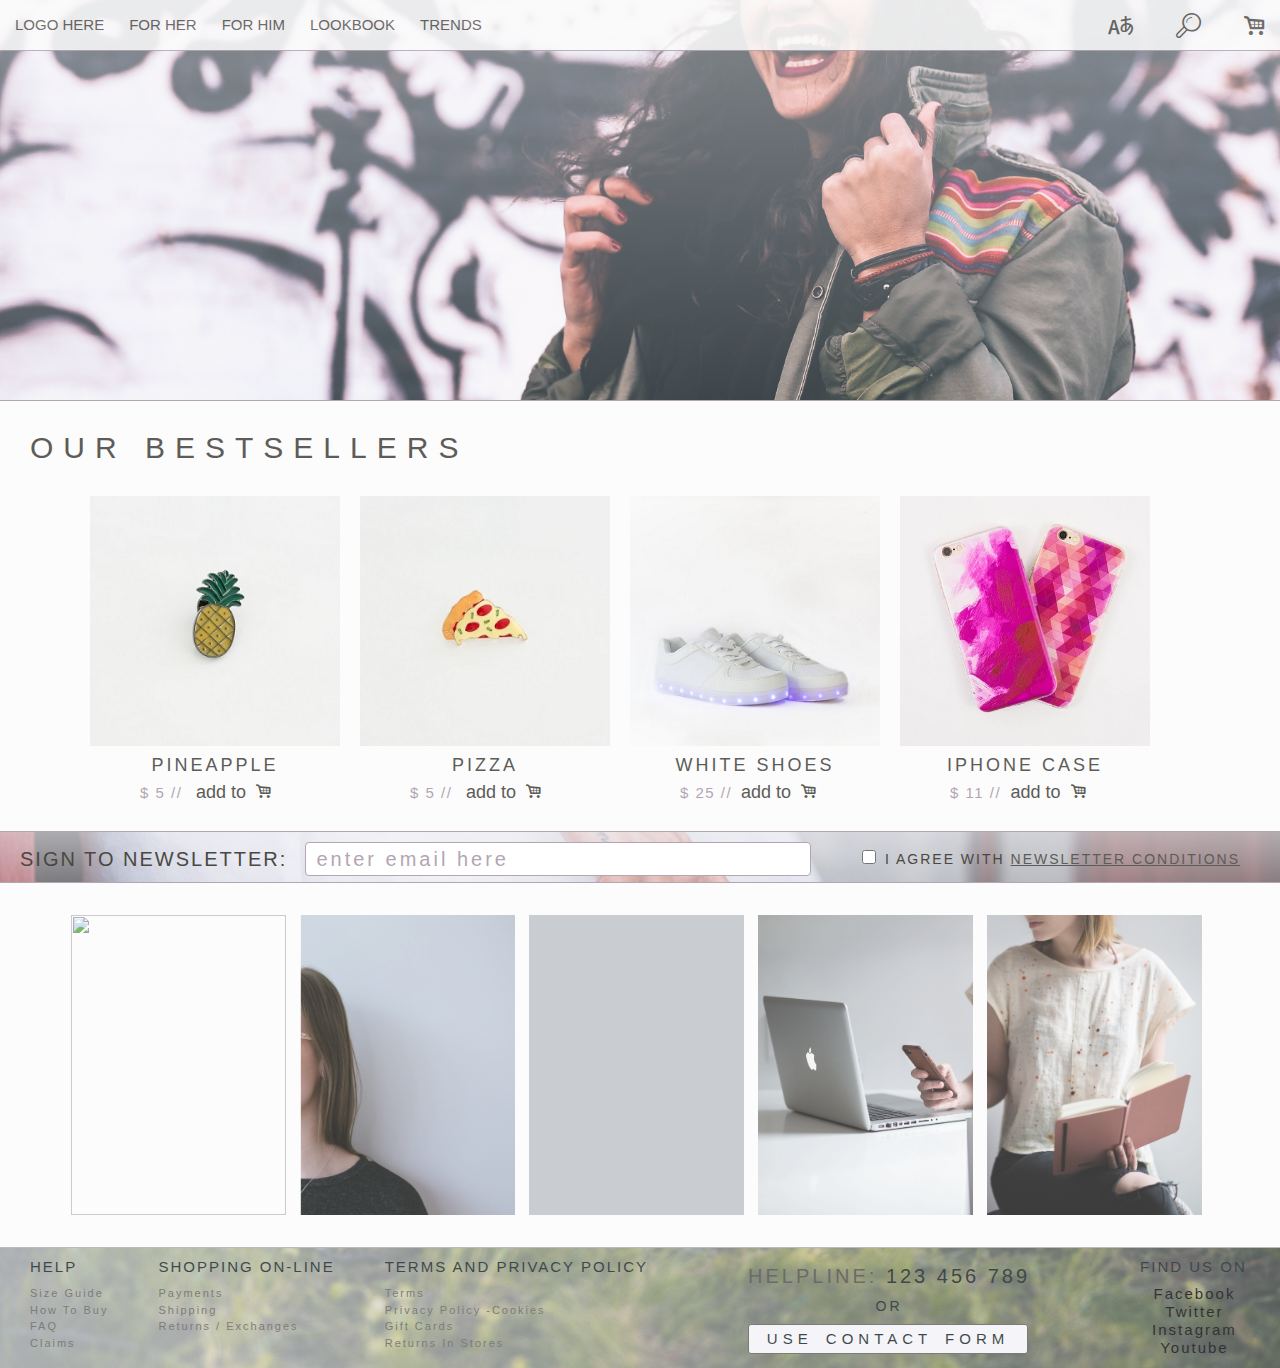
==== index.html @ 20f2de9d "moze w koncu sie uda" ====
<!DOCTYPE HTML>
<html lang="pl">
<head>
	<meta charset="utf-8" />
	<meta http-equiv="X-UA-Compatible" content="IE=edge,chrome=1" />
	
	<title></title>
	
	<meta name="description" content="Opis w Google" />
	<meta name="keywords" content="słowa, kluczowe, wypisane, po, porzecinku" />
	
	<link href="css/normalize.css" rel="stylesheet" type="text/css">
	<link href="css/style.css" rel="stylesheet" type="text/css">
	<link rel="stylesheet" href="css/lato.css" type="text/css" />
	<script src="js/jquery-3.2.1.min.js"></script>
	<script src="js/sticky.js"></script>
	<script src="js/buttons.js"></script>
	<!-- <script src="js/cart.js"></script> -->
	<link href="css/responsive.css" rel="stylesheet" type="text/css">

	</head>

<body>
<div class="nav">
	<div class="TopMenuDesktop">
		<ul>
			<li><a href="#">Logo here</a> </li>
			<li><a href="#">For her</a> </li>
			<li><a href="#">For him</a></li>
			<li><a href="#">Lookbook</a></li>	
			<li><a href="#">Trends</a></li>
		</ul>
	</div>
	<div class="MenuTopNav">
		<ol>
			<li name="card"><button id="basket" type="button" ><i class="icon-basket"></i></button></li>

			<li name="search"><button id="search" type="button"><i class="icon-search"></i></button>
				<div id="searchFormWrapper">
					<form>
						<div class="inputArea"><input type="text" name="q" maxlength="128">
						<button type="button" id="searchbtn"> > </button>
						</div>
					</form>
				</div>
			</li>

			<li name="language"><a href="#"><i class="icon-lang"></i></a> </li>
					
		</ol>

		<div id="basketContentWrapper"> 
				<!-- cart, shows item added to cart -->
					<h1> Shopping cart </h1>
					
					<div id='display-cart'>
						<ul id="show-cart">
						<!--  -->
						</ul>
					</div>
					
					<br><br>

					<div id="info-cart">You have <span id="count-cart">x</span> items in your cart<br>
					Total cart: $<span id="total-cart"></span> <button id="clear-cart"> Clear Cart</button>
					</div>
					
					
		</div>
	</div>
</div>	

<header></header>

<div class="bestsel">
	<h3>Our bestsellers</h3>
	<div class="bestsellers">
		<ul>
			<li>
			<div class="img"><a href="#" onMouseOver="document.getElementById('zmiana').src='images/wear2/pine.jpg'" onMouseOut="document.getElementById('zmiana').src='images/wear1/pine.jpg'"><img alt="" id="zmiana" src="images/wear1/pine.jpg" style="width: 100%; height: 100%;"></a>
			<div id="info">
			<div class="opis">Pineapple</div>
			<div id="info1">
			<div class="price"> $ 5 //</div>
			<button class="add-to-cart" id="basket" type="button" data-name="pineapple" data-price="5"> add to <i class="icon-basket"></i></button>
			</div>
			</div>
			</div>
			</li>

			<li>
			<div class="img"><a href="#" onMouseOver="document.getElementById('zmiana1').src='images/wear2/pizza.jpg'" onMouseOut="document.getElementById('zmiana1').src='images/wear1/pizza.jpg'"><img alt="" id="zmiana1" src="images/wear1/pizza.jpg" style="width: 100%; height: 100%;"></a>
			<div id="info">
			<div class="opis">PIZZA</div>
			<div id="info1">
			<div class="price"> $ 5 //</div>
			<button class="add-to-cart" id="basket" type="button" data-name="pizza" data-price="5"> add to <i class="icon-basket"></i></button>
			</div>
			</div>
			</div>
			</li>

			<li>
			<div class="img"><a href="#" onMouseOver="document.getElementById('zmiana2').src='images/wear2/white.jpg'" onMouseOut="document.getElementById('zmiana2').src='images/wear1/white.jpg'"><img alt="" id="zmiana2" src="images/wear1/white.jpg" style="width: 100%; height: 100%;"></a>
			<div id="info">
			<div class="opis">white shoes</div>
			<div id="info1">
			<div class="price"> $ 25 //</div>
			<button class="add-to-cart" id="basket" type="button" data-name="white shoes" data-price="25"> add to <i class="icon-basket"></i></button>
			</div>
			</div>
			</div>
			</li>

			<li>
			<div class="img"><a href="#" onMouseOver="document.getElementById('zmiana3').src='images/wear2/phone.jpg'" onMouseOut="document.getElementById('zmiana3').src='images/wear1/phone.jpg'" ><img alt="" id="zmiana3" src="images/wear1/phone.jpg" style="width: 100%; height: 100%;"></a>
			<div id="info">
			<div class="opis">iphone case</div>
			<div id="info1">
			<div class="price"> $ 11 //</div>
			<button class="add-to-cart" id="basket" type="button" data-name="iphone case" data-price="11"> add to <i class="icon-basket"></i></button>
			</div>
			</div>
			</div>
			</li>
		</ul>
	</div>
</div>

<div style="clear: both;"></div>

<div class="newsletter">
	<span></span> Sign to newsletter: </span>	
	<input id="newsletterin" type="text" placeholder=" enter email here" onfocus="this.placeholder=''" onblur="this.placeholder=' enter your email here'">
	<label for="checkbox1"> <input type="checkbox" name="checkbox" id="checkbox1">I agree with <a href="#">newsletter conditions</a></label>
</div>

<div class="RandomContent">
	<div class="img1">
	<a href="#"><img alt="" src="images/random/part1.png" style="width: 100%; height: 100%; opacity:0.8;"> </a>	
	</div>

	<div class="img1">
	<a href="#"><img alt="" src="images/random/part2.jpg" style="width: 100%; height: 100%; opacity:0.8;"></a>		
	</div>

	<div class="img2">
		
	</div>

	<div class="img1">
	<a href="#"><img alt="" src="images/random/part3.png" style="width: 100%; height: 100%; opacity:0.8;"> </a>		
	</div>
	
	<div class="img1">	
	<a href="#"><img alt="" src="images/random/part4.jpg" style="width: 100%; height: 100%; opacity:0.8;"> </a>	
	</div>
</div>
<div style="clear: both;"></div>
<div class="footer">
	<div id="help">
	<h1>Help</h1>
	<ol>
		<li>size guide</li>
		<li>How to buy</li>
		<li>FAQ</li>
		<li>Claims</li>
	<ol>
	</div>

	<div id="shoppingonline">
	<h1>Shopping on-line</h1>
	<ol>
		<li>payments</li>
		<li>shipping</li>
		<li>returns / exchanges</li>
	</div>


	<div id="terms">
	<h1>Terms and Privacy Policy</h1>
	<ol>
		<li>Terms</li>
		<li>Privacy Policy -cookies</li>
		<li>gift cards</li>
		<li>returns in stores</li>
	</div>

	<div  id="contactform">
	<h2> helpline: <span id="nr">123 456 789</span> </h2>
	<p> or </p>
	<button class="openform" type="button" >use <span id="nr">contact form</span></button>
	</div>


	<div id="social">
	<h1>Find us on </h1>

		<ol>
		<li>facebook</li>
		<li>twitter</li>
		<li>instagram</li>
		<li>youtube</li>
		</ol>
	</div>

</div>
<div class="openContactForm">
<h1>Let us help you</h1>  <button class="closeform" type="button"> X </button>
<label for="firstname"> First name*</label> <input type="text" placeholder=" enter your first name here" onfocus="this.placeholder=''" onblur="this.placeholder=' enter your first name here'"> 

<label for="lastname"> Last name* </label> <input  type="text" placeholder=" enter your last name here" onfocus="this.placeholder=''" onblur="this.placeholder=' enter your last name here'">

<label for="email"> Email* </label> <input  type="text" placeholder=" enter your email here" onfocus="this.placeholder=''" onblur="this.placeholder=' enter your email here'">

<label for="select1"> Select department* </label> 
<select id="select1" type="text" >
<option > Select department </option>
<option> Eshop </option>
<option> Stores - customer service </option>
</select>
<div style="clear:both;"></div>
<label for="select2"> Select topic* </label> 
<select id="select2" type="text" >
<option > Select topic </option>
<option> information on products </option>
<option> Shopping assistance </option>
<option> Orders </option>
<option> Claims and returns </option>
<option> The website </option>
</select>
<div style="clear: both;"></div>
<label for="message"> Message* </label> <textarea id="message" type="text" placeholder=" enter your message here" onfocus="this.placeholder=''" onblur="this.placeholder=' enter your message here'"></textarea> 
<div style="clear: both;"></div>
<input class="send" type="submit" value="send">
</div>

<script>


$(".add-to-cart").click(function(event){
  event.preventDefault(); // canceling default behavior
  var name = $(this).attr("data-name"); //link na który klikniesz
  var price = Number($(this).attr("data-price"));

  ShoppingCart.addItemToCart(name, price, 1) ;
  displayCart();
});

$("#clear-cart").click(function(event){
  ShoppingCart.clearCart();
  displayCart();

});

function displayCart(){
  var cartArray= ShoppingCart.listCart();
  var output = "";

  for (var i in cartArray) {
    output += "<li>" 
    + cartArray[i].name
    // dodajemy pole do wprwadzania ilości ręcznie
    + " <input class='item-count' type = 'number' data-name='"
    +cartArray[i].name
    +"' value='"+cartArray[i].count +"'>" 
    // +cartArray[i].count
    + " x " +cartArray[i].price 
    + " = " +cartArray[i].total
    + " <button class='plus-item' data-name='"+cartArray[i].name+"'>+</button>"
    + "<button class='substract-item' data-name='"+cartArray[i].name+"'>  -  </button>"
    +"  <button class='delete-item' data-name='"+cartArray[i].name +"'>X</button>"
    + "</li>"
  }
  $("#show-cart").html(output);
  $("#count-cart").html(ShoppingCart.countCart());
  $("#total-cart").html(ShoppingCart.totalCart() );
};

$("#show-cart").on("click", ".delete-item", function(event){
  var name =$(this).attr("data-name");
  ShoppingCart.removeItemFromCartAll(name);
  displayCart();
});

$("#show-cart").on("click", ".substract-item", function(event){
  var name= $(this).attr("data-name");
  ShoppingCart.removeItemFromCart(name);
  displayCart();
});

$("#show-cart").on("click", ".plus-item",function(event){
  var name = $(this).attr("data-name");
  ShoppingCart.addItemToCart(name, 0, 1); //zero holds the place of count
  displayCart();
});

$("#show-cart").on("change", ".item-count", function(event){
  var name = $(this).attr("data-name");
  var count = Number($(this).val());
  ShoppingCart.setCountForItem(name, count);
  displayCart();

});
// ***************************************************************
// SHOPPING CART FUNCTION
var ShoppingCart = {};
ShoppingCart.cart = [];

ShoppingCart.Item = function (name, price, count) {
  this.name= name
  this.price = price
  this.count = count
};


ShoppingCart.addItemToCart = function(name, price, count) {
  for(var i in this.cart) {
    if (this.cart[i].name === name) {
      this.cart[i].count += count;
      this.saveCart();
      return;
      }
  }
  var item = new this.Item(name, price, count);
  this.cart.push(item);
  this.saveCart();
 }

ShoppingCart.setCountForItem = function(name, count){
  for (var i in this.cart) {
    if (this.cart[i].name === name) {
      this.cart[i].count = count;
      break;
    }
  }
  this.saveCart();
}

ShoppingCart.removeItemFromCart = function(name){
 for (var i in this.cart) {
  if (this.cart[i].name === name) {
      this.cart[i].count --;
      if(this.cart[i].count === 0) {
        this.cart.splice(i, 1); //remove this item from cart
      }
      break;
  }
 }
 this.saveCart();
}

ShoppingCart.removeItemFromCartAll = function(name){
  for (var i in this.cart) {
    if (this.cart[i].name === name) {
      this.cart.splice(i, 1);
      break;
    }
  }
  this.saveCart();
}

ShoppingCart.clearCart = function() {
  this.cart=[];
  this.saveCart();
}

ShoppingCart.countCart = function() { //return total count. How many items i have in the cart
var totalCount = 0;
for (var i in this.cart) {
 totalCount += this.cart[i].count;
}
return totalCount;
};

ShoppingCart.totalCart = function() { //total cost of the entire cart
 var totalCost = 0;
 for (var i in this.cart) {
  totalCost += this.cart[i].price * this.cart[i].count;
 }
 return totalCost.toFixed(2); //zwraca string zamiast number aby nie zepsuć liczby na jakąś z 10,77777777 czy coś - zaokrągla to do ile miejsc
};

ShoppingCart.listCart = function() { // kopia koszyka na której możemy działac bez wpływania na koszyk podstawowy
//aray of all items for which we will create programm to generate html to add to our page
//helps with debbuging, shows array in console
  var cartCopy = [];
  for (var i in this.cart) {
    var item = this.cart[i];
    var itemCopy = {};
      for (var p in item) {
        itemCopy[p] = item[p];
      }  //loop through every property
    itemCopy.total = (item.price * item.count).toFixed(2);
    cartCopy.push(itemCopy);
  }
  return cartCopy;
};


ShoppingCart.saveCart = function(){
  localStorage.setItem("shoppingCart", JSON.stringify(this.cart));
    // json converts objects to string
    //zapisujemy koszyk za każdym razem gdy coś się w nim zmieni
};

ShoppingCart.loadCart =function(){
  this.cart= JSON.parse(localStorage.getItem("shoppingCart"));
};


ShoppingCart.loadCart();
displayCart();
</script>



</body>
</html>
---- css/style.css ----
﻿

/*global styles*/
body{
	background-color: #Fcfcfc;
	font-family: 'Open Sans', sans-serif;
	font-size: 20px;
	margin: 0 !important;}

a {color: #5E5C58;}
a:hover {color: #0F1A1E;}

/*header*/
.nav
{
	width: 100%;
	height: 40px;
	padding: 5px 0;
	background-color: #Fcfcfc;
	text-align: center;
	opacity: 0.85;
	float: right;
	z-index: 1000;
	border-bottom: 1px solid #B3A6B2;}

.sticky
	{width: 100%;
	position: fixed;
	top:0;
	left:0;
	z-index:100;}

.nav ol, ul {
	padding: 0;
	margin: 0;
	list-style-type: none;
	font-size: 18px;
	height: 50px;
	/*line-height: 200%;*/
	/*text-transform: uppercase;*/
	display: inline-block;}

.nav .TopMenuDesktop ul {float:left; font-size: 30px;}
.nav .MenuTopNav ol {float: right; font-size: 25px;}

.nav ol a, ul a {
	color:  #5E5C58;
	text-decoration: none;
	display: block;
	/*zachowuj się jak element blokowy*/}

.nav li {
	height: 40px;
	line-height: 40px;
	margin-left: 15px;
	margin-right: 10px;	
	padding: 0px;
    -webkit-transition: 0.3s ease-in-out, 
    -webkit-transform 0.3s ease-in-out;
	-moz-transition:  0.3s ease-in-out, 
    -moz-transform 0.3s ease-in-out;
    transition: all 0.3s ease-in-out, 
    transform 0.3s ease-in-out, ;}

.nav .TopMenuDesktop ul li {
	float:left;
	font-size: 15px;
	text-transform: uppercase;
	transition: all .2s ease-in-out;}


.nav .MenuTopNav ol li {
	float: right;
	text-decoration: none;
	display: block;
	transition: all .2s ease-in-out;
	width: 40px;}

li:hover {
	color: #0F1A1E;}

button[id="basket"], button[id="search"]{
	border: none;
	background-color: none;
	cursor: pointer;
	outline: none;
	background-color: #Fcfcfc;
	color: #5E5C58;
}

button[id="basket"]:hover, button[id="search"]:hover {
	color: #0F1A1E;
}

 #searchFormWrapper {
    position: absolute;
   /* display: none;*/
    z-index: 14;
    width: 269px;
    height: 47px;
    right: 0;
    top: 50px;
    background-color: #5E5C58;
    opacity: 0.75;
}
#searchFormWrapper button {
    transition: all .3s;
    cursor: pointer;
    display: block;
    padding: 0;
    text-align: center;
    background-color: #B3A6B2;
    float: left;
    height: 30px;
    margin-top: 7px;
    position: relative;
    width: 30px;
	color: #Fcfcfc;
	border: 0px none;}

#searchFormWrapper button:focus {
	outline-style: none;}

input[name="q"]{
	width: 215px;
	height: 25px;
	margin:7px;
	float: left;}

input[name="q"]:focus {
	outline: none;
	color: #5E5C58;}

/*basket*/
#basketContentWrapper {
	position: absolute;
    display: none;
    z-index: 1000;
    width: 500px;
    right: 0;
    top: 50px;
  	overflow: hidden;
    background-color: #5E5C58 ;
    opacity: 0.95;
    color: #Fcfcfc;
    border-radius: 4px;
    letter-spacing: 2px;
	font-weight: 100;
	text-transform: lowercase;
	padding: 7px;
	line-height: 25px;
	height: auto;
	max-height: 800px;

}

#basketContentWrapper ul {
	float: left;
	/*display: block;*/
	list-style-type: none;
	color: #Fcfcfc;


}

#basketContentWrapper ul li {
	
	float: left;
	width: 100%;
	color: #Fcfcfc;
	/*display: block;*/
	line-height: 50px;
	text-align: left;

}

#display-cart{
	display: inline-block;
	padding:5px;

}

#info-cart {
	display: inline-block;
	padding:5px;

}

#basketContentWrapper ul li .item-count{
	width:60px;
	color: black;
}
/*main pic section*/
header {
background: linear-gradient( rgba(244, 243, 248, 0.5), 
 rgba(244, 243, 248, 0.2)), url('../images/main.jpg');
background-size: cover;
background-position: center top ;
width: 100%;
height: 400px;
border-bottom: 1px solid #B3A6B2;}

/*bestsellers section*/
.bestsel {
	
	width: 100%;
	height: 400px;
	border-bottom: 1px solid #B3A6B2;

}

.bestsel h3{
	color: #5E5C58;
	font-size: 30px;
	text-transform: uppercase;
	text-decoration: none;
	font-weight: 100;
	letter-spacing: 10px;
	margin-left: 30px;
}

.bestsellers {
	position: center;
	margin-left: 70px;
	margin-right:  70px;
}

.bestsel .bestsellers ul {
	padding: 0;
	margin: 0 auto;
	list-style-type: none;
	display: inline-block;

}

.bestsel .bestsellers ul li{
	float:left;
	height: 330px;
	width: 250px;
	margin-left: 20px;
}

.bestsel .bestsellers ul li .img{
	 -webkit-transition: 0.3s ease-in-out, 
    -webkit-transform 0.3s ease-in-out;
	-moz-transition:  0.3s ease-in-out, 
    -moz-transform 0.3s ease-in-out;
    transition: all 0.3s ease-in-out, 
    transform 0.3s ease-in-out, ;
    width: 250px;
    height: 250px;
	position: relative;}

/*.bestsel .bestsellers ul li img:hover {transform: scale(1.05);}*/

#info {
	margin: auto;
	position: absolute;
	text-align:center;
	width: 100%;

}

#info1 {
	 width:60%;
	 margin: 0 auto;
}
.opis{
	/*margin-left: 0 auto;
	margin-right: 0 auto;*/
	margin-top: 5px;
	margin-bottom: 5px;
	text-align: center;
	color: #5E5C58;
	text-transform: uppercase;
	letter-spacing: 3px;
}

.price{
	text-align: center;
	color: #B3A6B2;
	text-transform: uppercase;
	float: left;
	font-size: 15px;
	margin:auto;
	margin-top: 3px;
	letter-spacing: 1.5px;
}

/*.addto {
	margin: auto;
	/*width: 100%;*/
/*	font-size: 15px;*/
/*	letter-spacing: 2.5px;*/
	/*margin-bottom: 5px
}*/

/*newsteller section */

.newsletter {
	height: 20px;
	background: linear-gradient( rgba(244, 243, 248, 0.7), 
 	rgba(244, 243, 248, 0.5)), url('../images/dress.jpg');
	background-size: cover;
	background-position: center left;
	padding: 20px;
	padding-top: 10px;
	color: #4A4842;
	text-transform:  uppercase;
	letter-spacing: 2px;
	border-bottom:  1px solid #B3A6B2;
}



#newsletter span {
	margin: 0 auto;
	float: left;

}

#newsletterin {
	margin-left: 10px;
	width:500px;
	color: #5E5C58;
	border-radius: 4px;
	outline: none;
	letter-spacing: 3px;
	font-size: 20px;
	border: 1px solid #B3A6B2;
	height: 30px;

}

#newsletterin:onfocus {
	margin-left: 15px;
	width:500px;
	outline: none;
	color:  #0F1A1E;
}

input::-webkit-input-placeholder
{
    color: #B3A6B2;
}

/*checkbox for newsteller*/
input[type="checkbox"]{

	width: 14px;
	height: 14px;
	background: #Fcfcfc;
	margin-right: 9px;
	/*display:none;*/
	bottom: 0;
	left: 0;
	cursor:pointer;
}
	

.newsletter label {
	font-size:14px;
	margin-left: 3px;
	float: right;
	margin-right:20px;
	margin-top: 0;
	height: 14;
	margin-top: 8px;
}


/*random content*/
.RandomContent {
	height: 360px;
	margin-left: 30px;
	margin-right: 30px;
	margin:0 auto;
	width: 90%;

}

.RandomContent .img1, .img2 {
	height:300px;
	width:215px;
	display: inline-block;
	float: left;
	
	
} 

.img1{
	padding: 7px;
	margin-top:25px;
	margin-bottom: 25px;
}

.img2{
	background-color: #C9CCD1;
	margin-top: 32px;
	margin-bottom: 32px;
	margin-left: 7px;
	margin-right: 7px;
}



/*footer*/

.footer{
	height: 100px;
	/*border: 1px solid #B3A6B2;*/
	background-color: #Fcfcfc;
	/*background: linear-gradient(left, rgba(244, 243, 248, 0.7), 
 		rgba(94, 92, 88, 0.5)), url('../images/footer.jpg');*/
 	background: linear-gradient(to right, rgba(244, 243, 248, 0.6), rgba(130, 126, 118, 0.3)), url('../images/footer.jpg');;	
 	background-position: bottom;
 	background-size: cover;
	color: #5E5C58;
	opacity: 0.8;
	padding-bottom: 20px;
	border-top: 1px solid #B3A6B2;
}



.footer h1{
	font-weight: 100;
	font-size: 15px;
	letter-spacing: 2px;
	text-transform: uppercase;
	color: #0F1A1E;
}

.footer ol{
	list-style: none;
	font-size: 11px;
	letter-spacing: 2px;
	text-transform: capitalize;
	cursor: pointer;
	padding: 0;
	margin: 0;
	display: inline-block;
	line-height: 1.5;
}

#help, #shoppingonline, #terms, #contactform , #social {
	float: left;
	margin-left: 30px;
	margin-right: 20px;

}

button[class="openform"]{
	font-weight: 100;
	font-size: 15px;
	letter-spacing: 5px;
	text-transform: uppercase;
	color: #0F1A1E;
	background-color: #F4F3F8;
	cursor:pointer;
	border: 1px solid #5E5C58;
	margin-top:10px;
	border-radius: 3px;
	height: 30px;
	width: 280px;
	word-spacing: 4px;
}

button[class="openform"]:focus {
	outline: none;

}

#contactform {
	margin-left: 80px;
	margin-right: 80px;
}
#contactform h2{
	color: #4A4842;
	text-transform:  uppercase;
	letter-spacing: 3px;
	font-weight: 100;
margin-bottom: 10px;
font-size: 20px;
}

#contactform p{
	text-align: center;
	text-transform: uppercase;
	margin: 0;
	padding: 0; 
	letter-spacing: 3px;
	font-size: 14px;
	color: #0F1A1E;
}

#contactform #nr {
	color: #0F1A1E;
}


/*social media*/
/*#social {
	margin-left: 70px;
}*/
#social ol {
clear: both;
}

#social ol li {
	font-size: 15px;
	font-weight: 100;
	line-height: 1.2;
	text-align: center;
	margin-left: 12px;
	color: black;
}
/*contact form */

.openContactForm {
	position: absolute;
	top: 860px;
	width: 480px;
	border: 1px solid #B3A6B2;
	background-color: #Fcfcfc; 
	padding: 20px;
	padding-left: 0px;
	left:200px;
	/*display: none;*/
}

.openContactForm h1{
	color: #4A4842;
	text-transform:  uppercase;
	letter-spacing: 5px;
	font-weight: 100;
	font-size: 20px;
	text-align: center;
}

.openContactForm label{
	color: #4A4842;
	text-transform:  uppercase;
	letter-spacing: 2px;
	font-weight: 100;
	font-size: 12px;
	float: left;
	display: block;
	text-align: right;
	width:200px;
	height: 21px;
	padding: 6px;
	margin-top:  7px;
	vertical-align: middle;
	
}
.closeform{
	width: 25px;
    height: 25px;
    display: block;
    position: absolute;
    right: 20px;
    top: 20px;
    float: right;
    background-color: #Fcfcfc; 
    border: none;
    cursor: pointer;
}

.closeform:focus{
	outline: none;
}

.openContactForm input::-webkit-input-placeholder
{
    font-size: 15px;
}

.openContactForm input, select {
	margin: 7px;
	border-radius: 5px;
	outline: none;
	border: 1px solid #B3A6B2;
	float: right;
	display:block;
	
}

.openContactForm select {
	cursor: pointer;
	font-size: 15px;
	color: #B3A6B2;
	width: 245px;
}

.openContactForm  option:hover {
	background-color: #5E5C58 ;
	color: #F4F3F8;
	cursor: pointer;
}

.openContactForm input:focus, {
	color: #5E5C58;
	letter-spacing: 1px;
	font-weight: 100;
}

.openContactForm #message{
	height: 120px;
	float: right;
	padding: 5px;
	width: 235px;
	margin-right: 5px;
	font-size: 15px;
	border-radius: 5px;
	color: #5E5C58;
}

.openContactForm #message:focus{
	outline: none;
}
.openContactForm textarea::-webkit-input-placeholder
{
    color: #B3A6B2;
}

.openContactForm .send{
	width: 245px;
	margin-top: 10px;
	border-radius: none;
	color: #F4F3F8;
	background: linear-gradient(to right, rgba(244, 243, 248, 0.6), rgba(130, 126, 118, 0.3)), url('../images/footer.jpg');;	
 	background-position: bottom;
 	background-size: cover;
	text-transform: uppercase;
	letter-spacing: 10px;
	font-weight: 100;
	cursor: pointer;
}
/*colors
light1- nav #Fcfcfc
light2  #F4F3F8
medium light #B3A6B2
darker  #5E5C58
darkest  #0F1A1E
*/
---- css/lato.css ----
@font-face {
  font-family: 'lato';
  src: url('../font/lato.eot?78035455');
  src: url('../font/lato.eot?78035455#iefix') format('embedded-opentype'),
       url('../font/lato.woff2?78035455') format('woff2'),
       url('../font/lato.woff?78035455') format('woff'),
       url('../font/lato.ttf?78035455') format('truetype'),
       url('../font/lato.svg?78035455#lato') format('svg');
  font-weight: normal;
  font-style: normal;
}
/* Chrome hack: SVG is rendered more smooth in Windozze. 100% magic, uncomment if you need it. */
/* Note, that will break hinting! In other OS-es font will be not as sharp as it could be */
/*
@media screen and (-webkit-min-device-pixel-ratio:0) {
  @font-face {
    font-family: 'lato';
    src: url('../font/lato.svg?78035455#lato') format('svg');
  }
}
*/
 
 [class^="icon-"]:before, [class*=" icon-"]:before {
  font-family: "lato";
  font-style: normal;
  font-weight: normal;
  speak: none;
 
  display: inline-block;
  text-decoration: inherit;
  width: 1em;
  margin-right: .2em;
  text-align: center;
  /* opacity: .8; */
 
  /* For safety - reset parent styles, that can break glyph codes*/
  font-variant: normal;
  text-transform: none;
 
  /* fix buttons height, for twitter bootstrap */
  line-height: 1em;
 
  /* Animation center compensation - margins should be symmetric */
  /* remove if not needed */
  margin-left: .2em;
 
  /* you can be more comfortable with increased icons size */
  /* font-size: 120%; */
 
  /* Font smoothing. That was taken from TWBS */
  -webkit-font-smoothing: antialiased;
  -moz-osx-font-smoothing: grayscale;
 
  /* Uncomment for 3D effect */
  /* text-shadow: 1px 1px 1px rgba(127, 127, 127, 0.3); */
}
 
.icon-lang:before { content: '\e800'; } /* '' */
.icon-search:before { content: '\e801'; } /* '' */
.icon-basket:before { content: '\e802'; } /* '' */
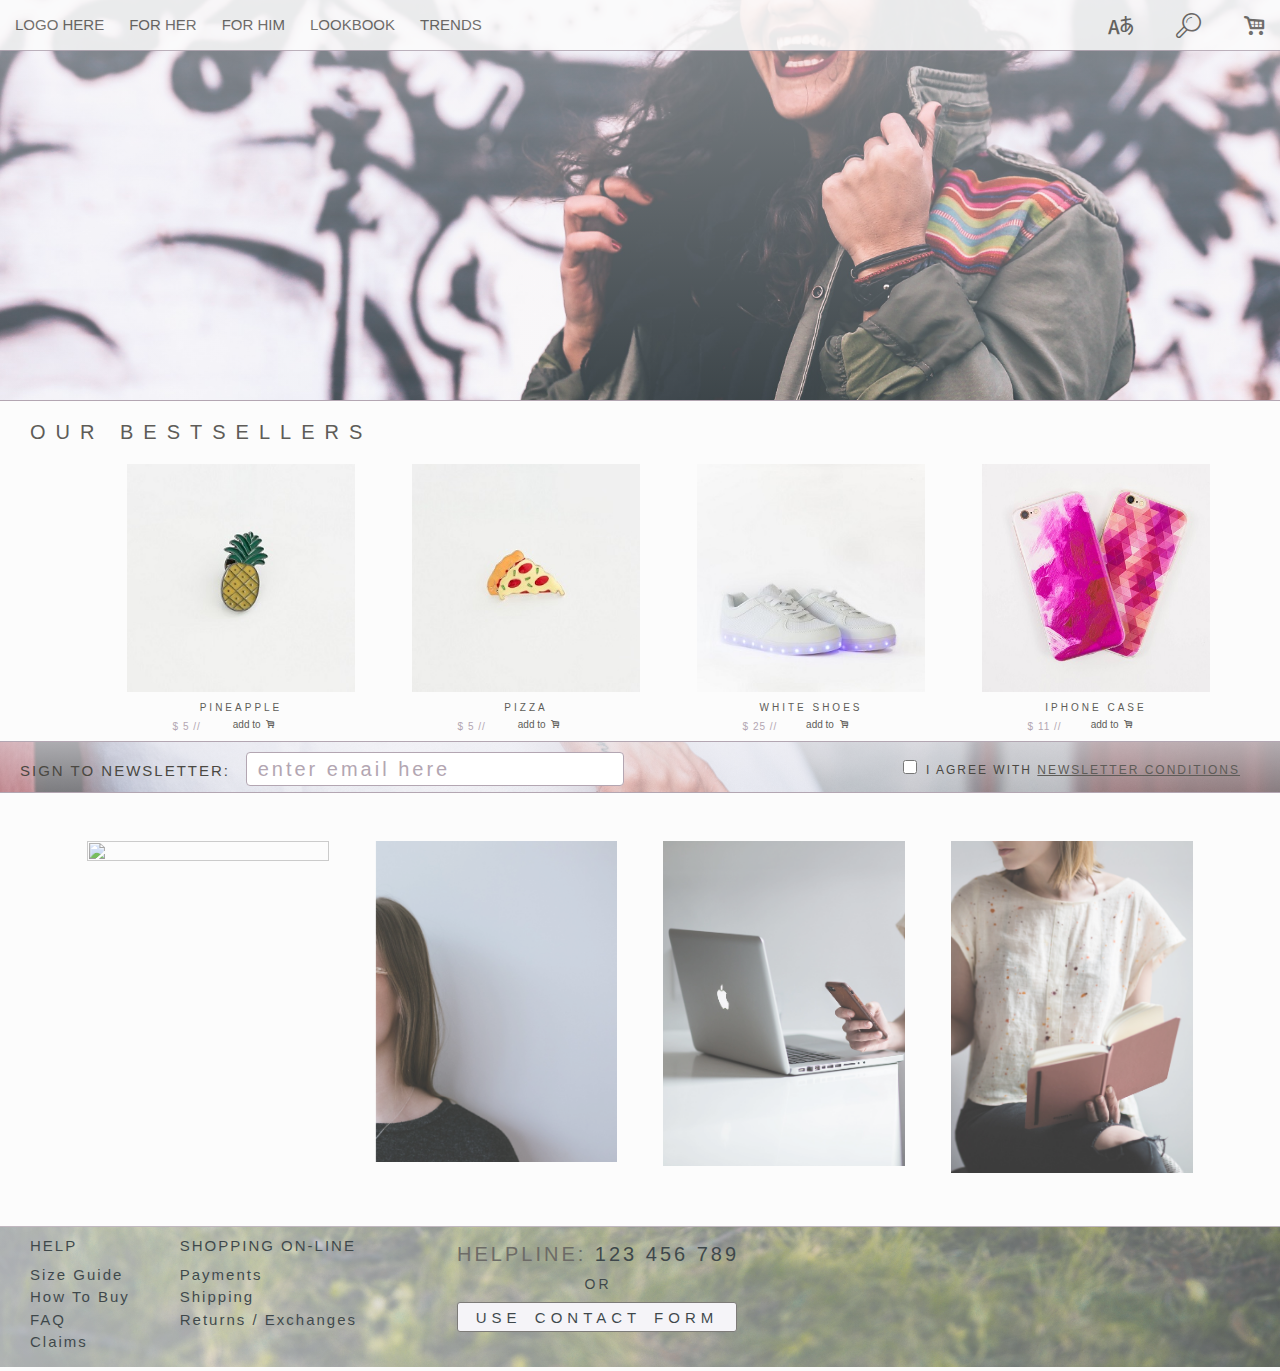
==== commit 812f1247: "responsive part 1" ====
--- a/index.html
+++ b/index.html
@@ -12,11 +12,14 @@
 	<link href="css/normalize.css" rel="stylesheet" type="text/css">
 	<link href="css/style.css" rel="stylesheet" type="text/css">
 	<link rel="stylesheet" href="css/lato.css" type="text/css" />
+	<link href="https://fonts.googleapis.com/css?family=Amatic+SC" rel="stylesheet">
+
+	<meta name=”viewport” width="device-width">
 	<script src="js/jquery-3.2.1.min.js"></script>
 	<script src="js/sticky.js"></script>
 	<script src="js/buttons.js"></script>
 	<!-- <script src="js/cart.js"></script> -->
-	<link href="css/responsive.css" rel="stylesheet" type="text/css">
+	<link href="css/responsive.css" rel="stylesheet" type="text/css" media="screen and (max-width:1320px)">
 
 	</head>
 
@@ -51,7 +54,7 @@
 
 		<div id="basketContentWrapper"> 
 				<!-- cart, shows item added to cart -->
-					<h1> Shopping cart </h1>
+					<h1> Your shopping cart </h1>
 					
 					<div id='display-cart'>
 						<ul id="show-cart">
@@ -130,7 +133,7 @@
 <div style="clear: both;"></div>
 
 <div class="newsletter">
-	<span></span> Sign to newsletter: </span>	
+	<span> Sign to newsletter: </span>	
 	<input id="newsletterin" type="text" placeholder=" enter email here" onfocus="this.placeholder=''" onblur="this.placeholder=' enter your email here'">
 	<label for="checkbox1"> <input type="checkbox" name="checkbox" id="checkbox1">I agree with <a href="#">newsletter conditions</a></label>
 </div>
@@ -269,7 +272,7 @@
     + " = " +cartArray[i].total
     + " <button class='plus-item' data-name='"+cartArray[i].name+"'>+</button>"
     + "<button class='substract-item' data-name='"+cartArray[i].name+"'>  -  </button>"
-    +"  <button class='delete-item' data-name='"+cartArray[i].name +"'>X</button>"
+    +"<button class='delete-item' data-name='"+cartArray[i].name +"'>X</button>"
     + "</li>"
   }
   $("#show-cart").html(output);
--- a/css/style.css
+++ b/css/style.css
@@ -5,7 +5,8 @@
 	background-color: #Fcfcfc;
 	font-family: 'Open Sans', sans-serif;
 	font-size: 20px;
-	margin: 0 !important;}
+	margin: 0 !important;
+}
 
 a {color: #5E5C58;}
 a:hover {color: #0F1A1E;}
@@ -174,21 +175,62 @@
 
 }
 
-#display-cart{
-	display: inline-block;
-	padding:5px;
-
-}
-
-#info-cart {
-	display: inline-block;
-	padding:5px;
-
-}
-
+#basketContentWrapper h1 {
+	text-transform: uppercase;
+	font-weight: 100;
+	font-size:40px;
+	letter-spacing: 6px;
+	font-family: 'Amatic SC', cursive;
+}
 #basketContentWrapper ul li .item-count{
 	width:60px;
 	color: black;
+}
+
+#basketContentWrapper #display-cart{
+	text-transform: uppercase;
+	font-weight: 100;
+	font-size:20px;
+	letter-spacing: 3px;
+}
+
+#basketContentWrapper #info-cart {
+	text-transform: uppercase;
+	font-weight: 100;
+	font-size:15px;
+	letter-spacing: 2px;
+}
+
+#basketContentWrapper  button {
+	text-transform: uppercase;
+	font-weight: 200;
+	font-size:15px;
+	letter-spacing: 2px;
+	background-color: #Fcfcfc;
+	color: #5E5C58 ;
+	outline: none;
+	border-radius: 3px;
+	cursor:pointer;
+	border: 1px solid #5E5C58;
+}
+
+ button:hover {
+	transform: scale(1.05,1.07);
+    transition-timing-function: ease-out;
+    transition-duration: 250ms;
+    -webkit-transform: scale(1.05,1.07);
+    -webkit-transition-timing-function: ease-out;
+    -webkit-transition-duration: 250ms;
+    -moz-transform: scale(1.05,1.07);
+    -moz-transition-timing-function: ease-out;
+    -moz-transition-duration: 250ms;
+}
+
+.item-count {
+	outline: none;
+	border-radius: 3px;
+	border: 1px solid #5E5C58;
+	width: 40px;
 }
 /*main pic section*/
 header {
@@ -474,6 +516,7 @@
 #contactform {
 	margin-left: 80px;
 	margin-right: 80px;
+
 }
 #contactform h2{
 	color: #4A4842;
--- a/css/responsive.css
+++ b/css/responsive.css
@@ -0,0 +1,50 @@
+.bestsel .bestsellers ul li{
+	height: 330px;
+	width: 20%;
+	margin-left: 5%;
+}
+
+.bestsel {height: 320px;}
+.bestsel .bestsellers ul li .img{width: 100%; height: 100%;}
+#info {font-size: 10px;}
+#info .price {font-size: 10px; letter-spacing: 1px;}
+.bestsel h3 {font-size:20px;}
+.newsletter{font-size: 15px;}
+#newsletterin {width: 30%;}
+.newsletter label {font-size: 12px;}
+.img2 {display: none;}
+.RandomContent .img1 {width: 21%; padding: 2%; height: auto;}
+.RandomContent{height: auto;}
+.footer{height:120px;}
+.footer ol li {font-size: 15px;  color: #0F1A1E;}
+.footer h1 { font-weight: 300; }
+#terms, #social {display: none;}
+.footer ol {margin-left: auto; margin-right:auto;}
+
+/*********************************************************************************/
+
+@media screen and (max-width: 985px){
+ #info .price {display: none;}
+ #info {font-size: 15px;}
+.newsletter  {height: 70px;}
+#newsletterin {width: 60%;}
+.newsletter label {float: left; font-size: 15px; }
+.bestsel .bestsellers ul li {width: 40%;}
+.bestsel {min-height:700px;}
+.bestsel .bestsellers ul li .img {height: 50%;}
+header {height: 200px;}
+}
+
+/*********************************************************************************/
+
+@media screen and (max-width: 710px)  {
+.nav .MenuTopNav ol {float:left;}	
+.nav {height: 90px;}
+#searchFormWrapper {top:100px;}
+#basketContentWrapper {top:100px;}
+#help, #terms, #social, #shoppingonline {display: none}
+.newsletter {height:100px;}
+.newsletter span { display: inline-block; }
+#newsletterin {width:80%; margin: 2%; }
+#contactform {}
+}
